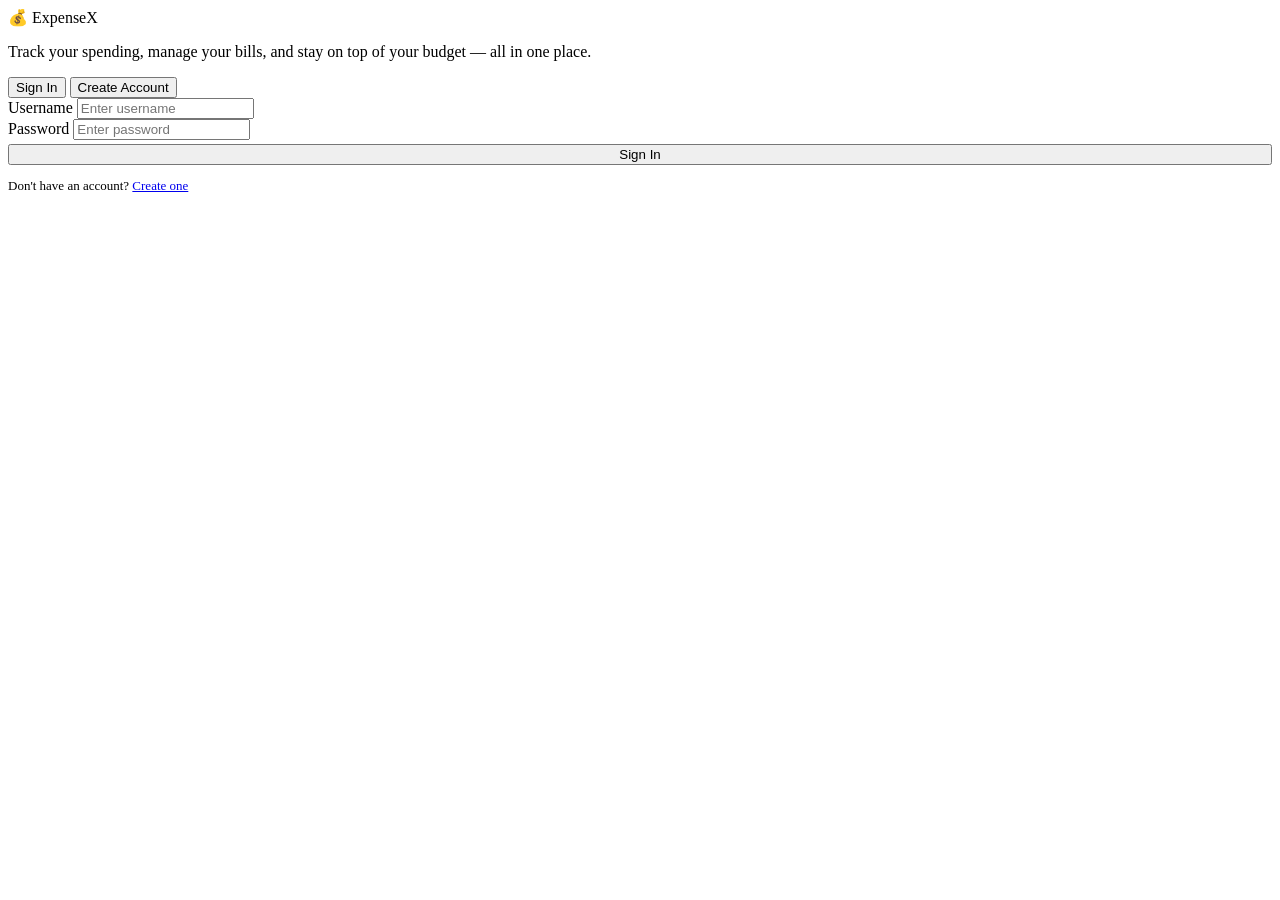
==== frontend/index.html @ 90d33caa "Initial commit" ====
<!DOCTYPE html>
<html lang="en">
<head>
  <meta charset="UTF-8" />
  <meta name="viewport" content="width=device-width, initial-scale=1.0" />
  <title>ExpenseX — Sign In</title>
  <link rel="preconnect" href="https://fonts.googleapis.com" />
  <link href="https://fonts.googleapis.com/css2?family=Inter:wght@400;500;600;700;800&display=swap" rel="stylesheet" />
  <link rel="stylesheet" href="/css/style.css" />
</head>
<body>
<div class="auth-page">

  <!-- Left branding panel -->
  <div class="auth-brand">
    <div class="auth-brand-logo">💰 ExpenseX</div>
    <p>Track your spending, manage your bills, and stay on top of your budget — all in one place.</p>
  </div>

  <!-- Right form panel -->
  <div class="auth-form-panel">
    <div class="auth-card">
      <div class="auth-tabs">
        <button class="auth-tab active" id="tab-login"    onclick="switchTab('login')">Sign In</button>
        <button class="auth-tab"        id="tab-register" onclick="switchTab('register')">Create Account</button>
      </div>

      <div id="alert" class="alert alert-error"></div>

      <!-- Login Form -->
      <form id="form-login" onsubmit="handleLogin(event)">
        <div class="form-group">
          <label class="form-label" for="login-user">Username</label>
          <input class="form-control" id="login-user" type="text" placeholder="Enter username" required autocomplete="username" />
        </div>
        <div class="form-group">
          <label class="form-label" for="login-pass">Password</label>
          <input class="form-control" id="login-pass" type="password" placeholder="Enter password" required autocomplete="current-password" />
        </div>
        <button class="btn btn-primary" style="width:100%;justify-content:center;margin-top:4px;" type="submit" id="btn-login">
          Sign In
        </button>
        <p class="text-sub text-center mt-16" style="font-size:13px;">
          Don't have an account? <a href="#" onclick="switchTab('register')">Create one</a>
        </p>
      </form>

      <!-- Register Form -->
      <form id="form-register" style="display:none;" onsubmit="handleRegister(event)">
        <div class="form-group">
          <label class="form-label" for="reg-user">Username</label>
          <input class="form-control" id="reg-user" type="text" placeholder="Choose a username" required autocomplete="username" minlength="3" />
        </div>
        <div class="form-group">
          <label class="form-label" for="reg-pass">Password</label>
          <input class="form-control" id="reg-pass" type="password" placeholder="8+ characters" required autocomplete="new-password" minlength="8" />
        </div>
        <div class="form-group">
          <label class="form-label" for="reg-pass2">Confirm Password</label>
          <input class="form-control" id="reg-pass2" type="password" placeholder="Retype password" required autocomplete="new-password" />
        </div>
        <button class="btn btn-primary" style="width:100%;justify-content:center;margin-top:4px;" type="submit" id="btn-register">
          Create Account
        </button>
        <p class="text-sub text-center mt-16" style="font-size:13px;">
          Already have an account? <a href="#" onclick="switchTab('login')">Sign in</a>
        </p>
      </form>
    </div>
  </div>
</div>

<script src="/js/api.js"></script>
<script src="/js/auth.js"></script>
</body>
</html>
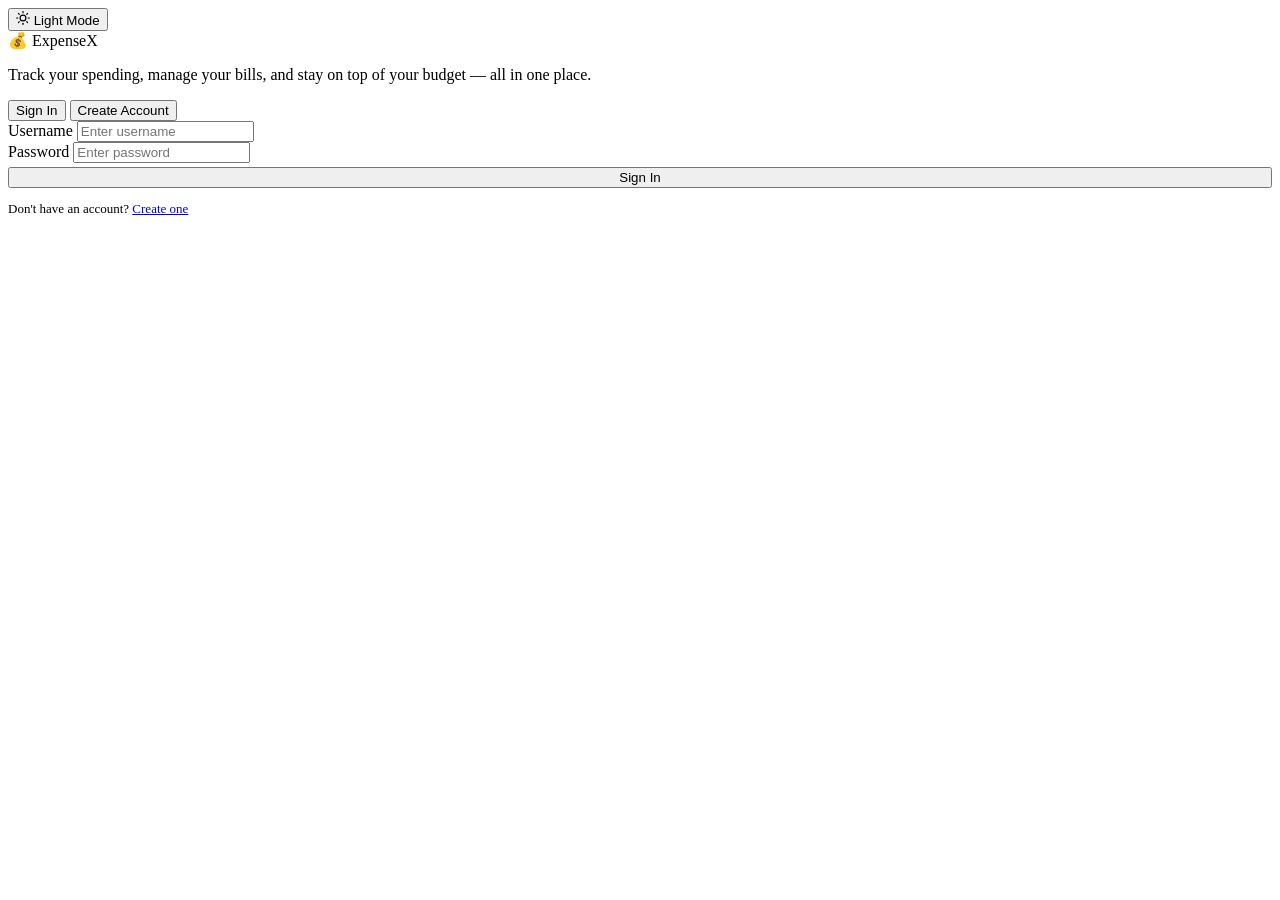
==== commit 6320f7f0: "Add light/dark mode toggle setting Adds a theme switcher button to the sidebar footer on all app pag" ====
--- a/frontend/index.html
+++ b/frontend/index.html
@@ -9,6 +9,11 @@
   <link rel="stylesheet" href="/css/style.css" />
 </head>
 <body>
+<button class="btn-theme-toggle-auth" id="btn-theme-toggle" aria-label="Toggle color theme">
+  <svg class="icon-moon" xmlns="http://www.w3.org/2000/svg" width="14" height="14" viewBox="0 0 24 24" fill="none" stroke="currentColor" stroke-width="2" stroke-linecap="round" stroke-linejoin="round"><circle cx="12" cy="12" r="5"/><line x1="12" y1="1" x2="12" y2="3"/><line x1="12" y1="21" x2="12" y2="23"/><line x1="4.22" y1="4.22" x2="5.64" y2="5.64"/><line x1="18.36" y1="18.36" x2="19.78" y2="19.78"/><line x1="1" y1="12" x2="3" y2="12"/><line x1="21" y1="12" x2="23" y2="12"/><line x1="4.22" y1="19.78" x2="5.64" y2="18.36"/><line x1="18.36" y1="5.64" x2="19.78" y2="4.22"/></svg>
+  <svg class="icon-sun" xmlns="http://www.w3.org/2000/svg" width="14" height="14" viewBox="0 0 24 24" fill="none" stroke="currentColor" stroke-width="2" stroke-linecap="round" stroke-linejoin="round" style="display:none"><path d="M21 12.79A9 9 0 1 1 11.21 3 7 7 0 0 0 21 12.79z"/></svg>
+  <span class="theme-label">Light Mode</span>
+</button>
 <div class="auth-page">
 
   <!-- Left branding panel -->
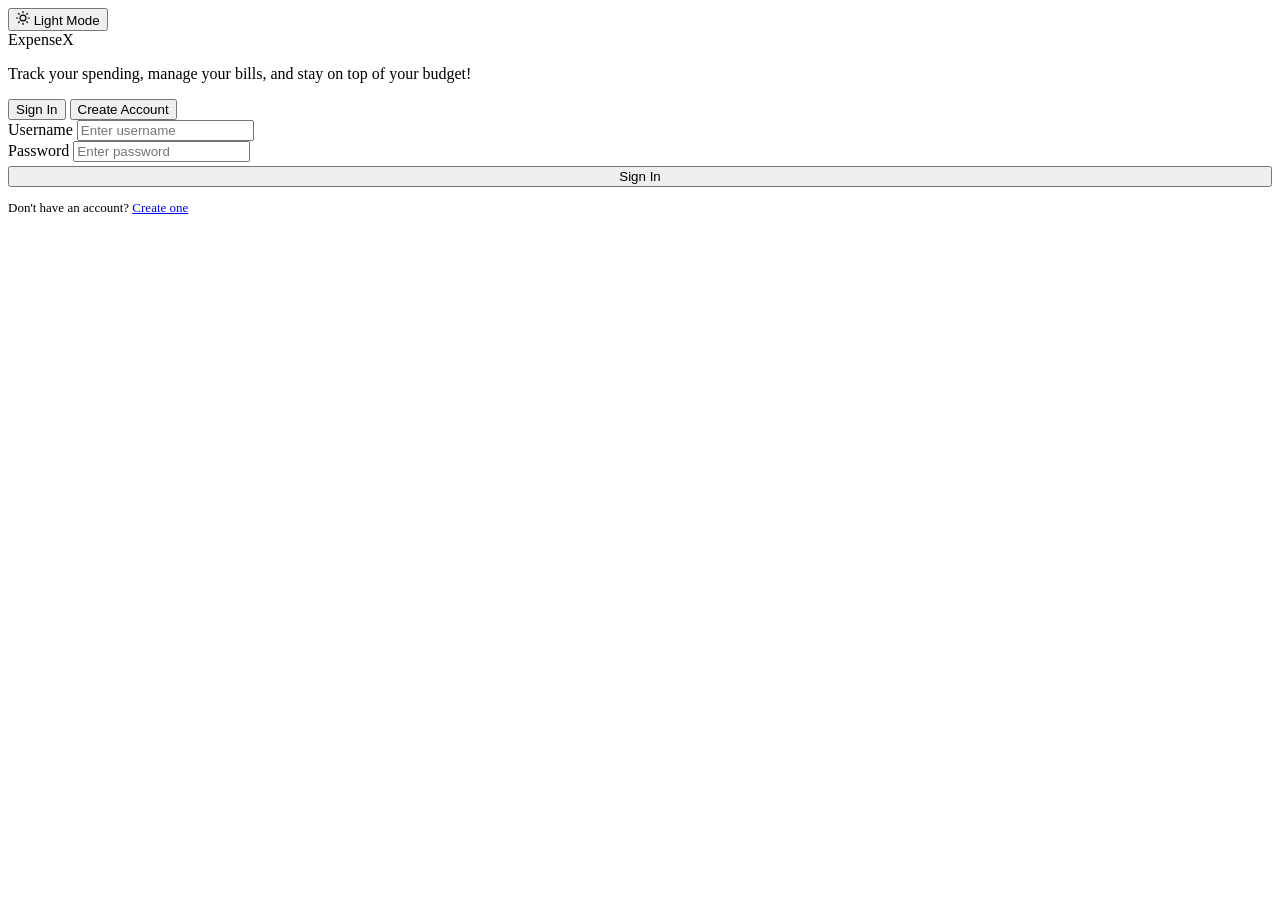
==== commit 20003b39: "Update auth page branding text" ====
--- a/frontend/index.html
+++ b/frontend/index.html
@@ -18,8 +18,8 @@
 
   <!-- Left branding panel -->
   <div class="auth-brand">
-    <div class="auth-brand-logo">💰 ExpenseX</div>
-    <p>Track your spending, manage your bills, and stay on top of your budget — all in one place.</p>
+    <div class="auth-brand-logo"> ExpenseX</div>
+    <p>Track your spending, manage your bills, and stay on top of your budget!</p>
   </div>
 
   <!-- Right form panel -->
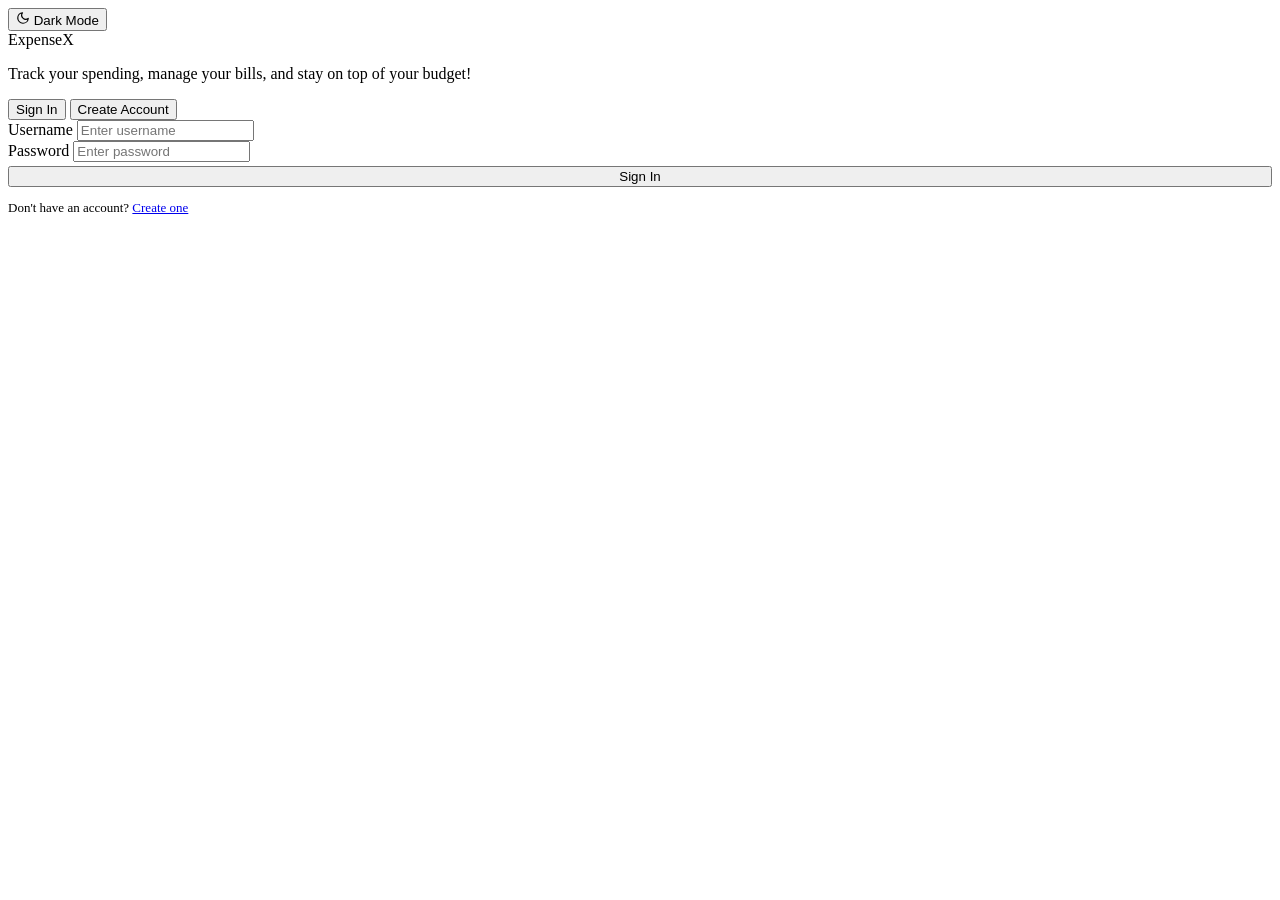
==== commit 64f61cb6: "Frontend revamp: clean light-mode-first design Redesigns the entire UI inspired by a clean, minimal " ====
--- a/frontend/index.html
+++ b/frontend/index.html
@@ -4,15 +4,16 @@
   <meta charset="UTF-8" />
   <meta name="viewport" content="width=device-width, initial-scale=1.0" />
   <title>ExpenseX — Sign In</title>
+  <script>document.documentElement.setAttribute('data-theme',localStorage.getItem('theme')||'light')</script>
   <link rel="preconnect" href="https://fonts.googleapis.com" />
   <link href="https://fonts.googleapis.com/css2?family=Inter:wght@400;500;600;700;800&display=swap" rel="stylesheet" />
   <link rel="stylesheet" href="/css/style.css" />
 </head>
 <body>
 <button class="btn-theme-toggle-auth" id="btn-theme-toggle" aria-label="Toggle color theme">
-  <svg class="icon-moon" xmlns="http://www.w3.org/2000/svg" width="14" height="14" viewBox="0 0 24 24" fill="none" stroke="currentColor" stroke-width="2" stroke-linecap="round" stroke-linejoin="round"><circle cx="12" cy="12" r="5"/><line x1="12" y1="1" x2="12" y2="3"/><line x1="12" y1="21" x2="12" y2="23"/><line x1="4.22" y1="4.22" x2="5.64" y2="5.64"/><line x1="18.36" y1="18.36" x2="19.78" y2="19.78"/><line x1="1" y1="12" x2="3" y2="12"/><line x1="21" y1="12" x2="23" y2="12"/><line x1="4.22" y1="19.78" x2="5.64" y2="18.36"/><line x1="18.36" y1="5.64" x2="19.78" y2="4.22"/></svg>
-  <svg class="icon-sun" xmlns="http://www.w3.org/2000/svg" width="14" height="14" viewBox="0 0 24 24" fill="none" stroke="currentColor" stroke-width="2" stroke-linecap="round" stroke-linejoin="round" style="display:none"><path d="M21 12.79A9 9 0 1 1 11.21 3 7 7 0 0 0 21 12.79z"/></svg>
-  <span class="theme-label">Light Mode</span>
+  <svg class="icon-moon" style="display:none" xmlns="http://www.w3.org/2000/svg" width="14" height="14" viewBox="0 0 24 24" fill="none" stroke="currentColor" stroke-width="2" stroke-linecap="round" stroke-linejoin="round"><circle cx="12" cy="12" r="5"/><line x1="12" y1="1" x2="12" y2="3"/><line x1="12" y1="21" x2="12" y2="23"/><line x1="4.22" y1="4.22" x2="5.64" y2="5.64"/><line x1="18.36" y1="18.36" x2="19.78" y2="19.78"/><line x1="1" y1="12" x2="3" y2="12"/><line x1="21" y1="12" x2="23" y2="12"/><line x1="4.22" y1="19.78" x2="5.64" y2="18.36"/><line x1="18.36" y1="5.64" x2="19.78" y2="4.22"/></svg>
+  <svg class="icon-sun" xmlns="http://www.w3.org/2000/svg" width="14" height="14" viewBox="0 0 24 24" fill="none" stroke="currentColor" stroke-width="2" stroke-linecap="round" stroke-linejoin="round"><path d="M21 12.79A9 9 0 1 1 11.21 3 7 7 0 0 0 21 12.79z"/></svg>
+  <span class="theme-label">Dark Mode</span>
 </button>
 <div class="auth-page">
 
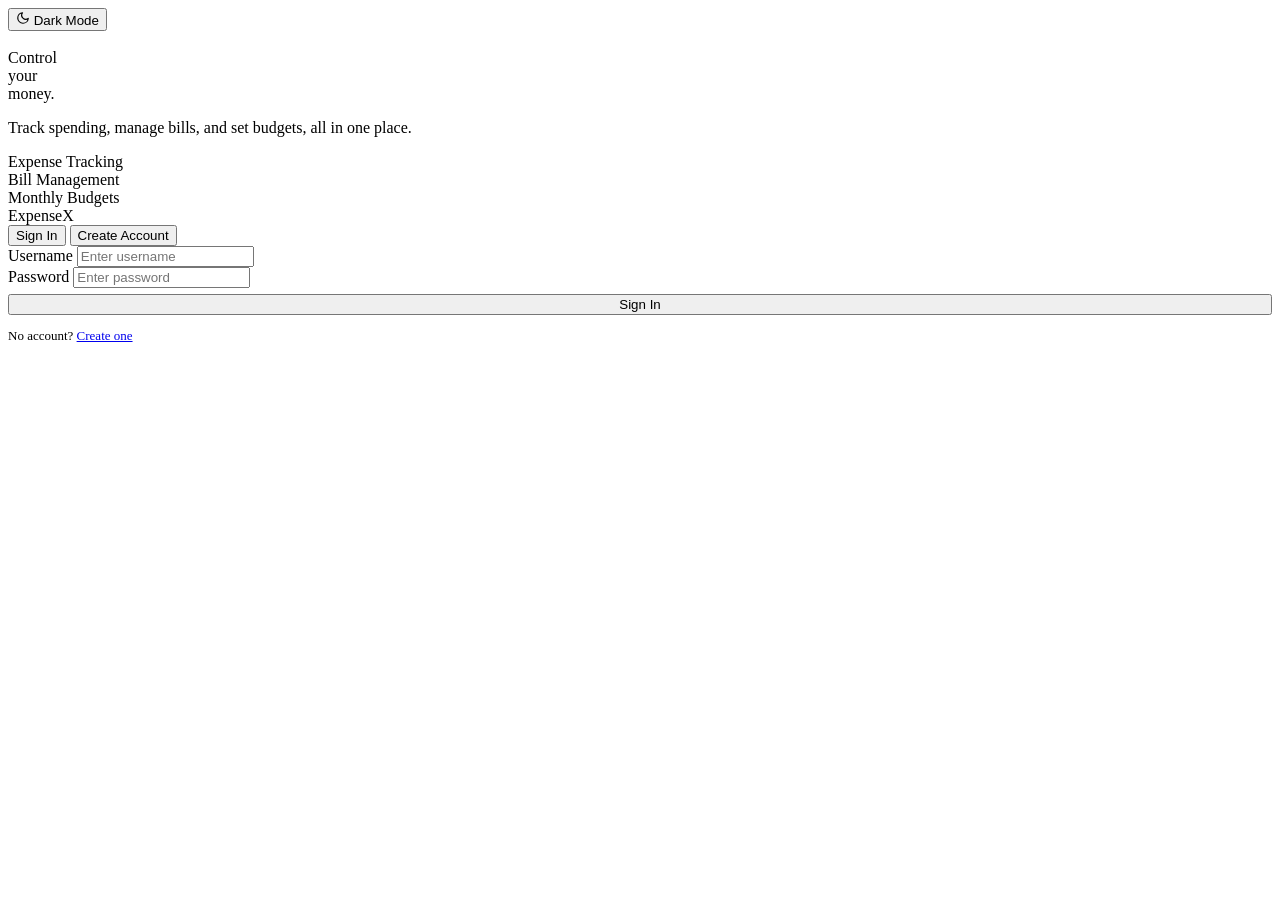
==== commit 16a28e51: "Full UI revamp with bold aesthetic and table layouts for bills and budgets" ====
--- a/frontend/index.html
+++ b/frontend/index.html
@@ -6,7 +6,7 @@
   <title>ExpenseX — Sign In</title>
   <script>document.documentElement.setAttribute('data-theme',localStorage.getItem('theme')||'light')</script>
   <link rel="preconnect" href="https://fonts.googleapis.com" />
-  <link href="https://fonts.googleapis.com/css2?family=Inter:wght@400;500;600;700;800&display=swap" rel="stylesheet" />
+  <link rel="preconnect" href="https://fonts.gstatic.com" crossorigin />
   <link rel="stylesheet" href="/css/style.css" />
 </head>
 <body>
@@ -15,16 +15,28 @@
   <svg class="icon-sun" xmlns="http://www.w3.org/2000/svg" width="14" height="14" viewBox="0 0 24 24" fill="none" stroke="currentColor" stroke-width="2" stroke-linecap="round" stroke-linejoin="round"><path d="M21 12.79A9 9 0 1 1 11.21 3 7 7 0 0 0 21 12.79z"/></svg>
   <span class="theme-label">Dark Mode</span>
 </button>
+
 <div class="auth-page">
 
-  <!-- Left branding panel -->
+  <!-- Left brand panel -->
   <div class="auth-brand">
-    <div class="auth-brand-logo"> ExpenseX</div>
-    <p>Track your spending, manage your bills, and stay on top of your budget!</p>
+    <div style="font-family:'Barlow Condensed',sans-serif;font-size:16px;font-weight:700;letter-spacing:0.12em;color:rgba(255,255,255,0.25);text-transform:uppercase;">ExpenseX</div>
+
+    <div class="auth-brand-word">Control<br>your<br>money.</div>
+
+    <div class="auth-brand-bottom">
+      <p class="auth-brand-tagline">Track spending, manage bills, and set budgets, all in one place.</p>
+      <div class="auth-features">
+        <div class="auth-feature">Expense Tracking</div>
+        <div class="auth-feature">Bill Management</div>
+        <div class="auth-feature">Monthly Budgets</div>
+      </div>
+    </div>
   </div>
 
   <!-- Right form panel -->
   <div class="auth-form-panel">
+    <div class="auth-logo">ExpenseX</div>
     <div class="auth-card">
       <div class="auth-tabs">
         <button class="auth-tab active" id="tab-login"    onclick="switchTab('login')">Sign In</button>
@@ -43,11 +55,11 @@
           <label class="form-label" for="login-pass">Password</label>
           <input class="form-control" id="login-pass" type="password" placeholder="Enter password" required autocomplete="current-password" />
         </div>
-        <button class="btn btn-primary" style="width:100%;justify-content:center;margin-top:4px;" type="submit" id="btn-login">
+        <button class="btn btn-primary" style="width:100%;justify-content:center;margin-top:6px;" type="submit" id="btn-login">
           Sign In
         </button>
         <p class="text-sub text-center mt-16" style="font-size:13px;">
-          Don't have an account? <a href="#" onclick="switchTab('register')">Create one</a>
+          No account? <a href="#" onclick="switchTab('register')">Create one</a>
         </p>
       </form>
 
@@ -65,11 +77,11 @@
           <label class="form-label" for="reg-pass2">Confirm Password</label>
           <input class="form-control" id="reg-pass2" type="password" placeholder="Retype password" required autocomplete="new-password" />
         </div>
-        <button class="btn btn-primary" style="width:100%;justify-content:center;margin-top:4px;" type="submit" id="btn-register">
+        <button class="btn btn-primary" style="width:100%;justify-content:center;margin-top:6px;" type="submit" id="btn-register">
           Create Account
         </button>
         <p class="text-sub text-center mt-16" style="font-size:13px;">
-          Already have an account? <a href="#" onclick="switchTab('login')">Sign in</a>
+          Have an account? <a href="#" onclick="switchTab('login')">Sign in</a>
         </p>
       </form>
     </div>
